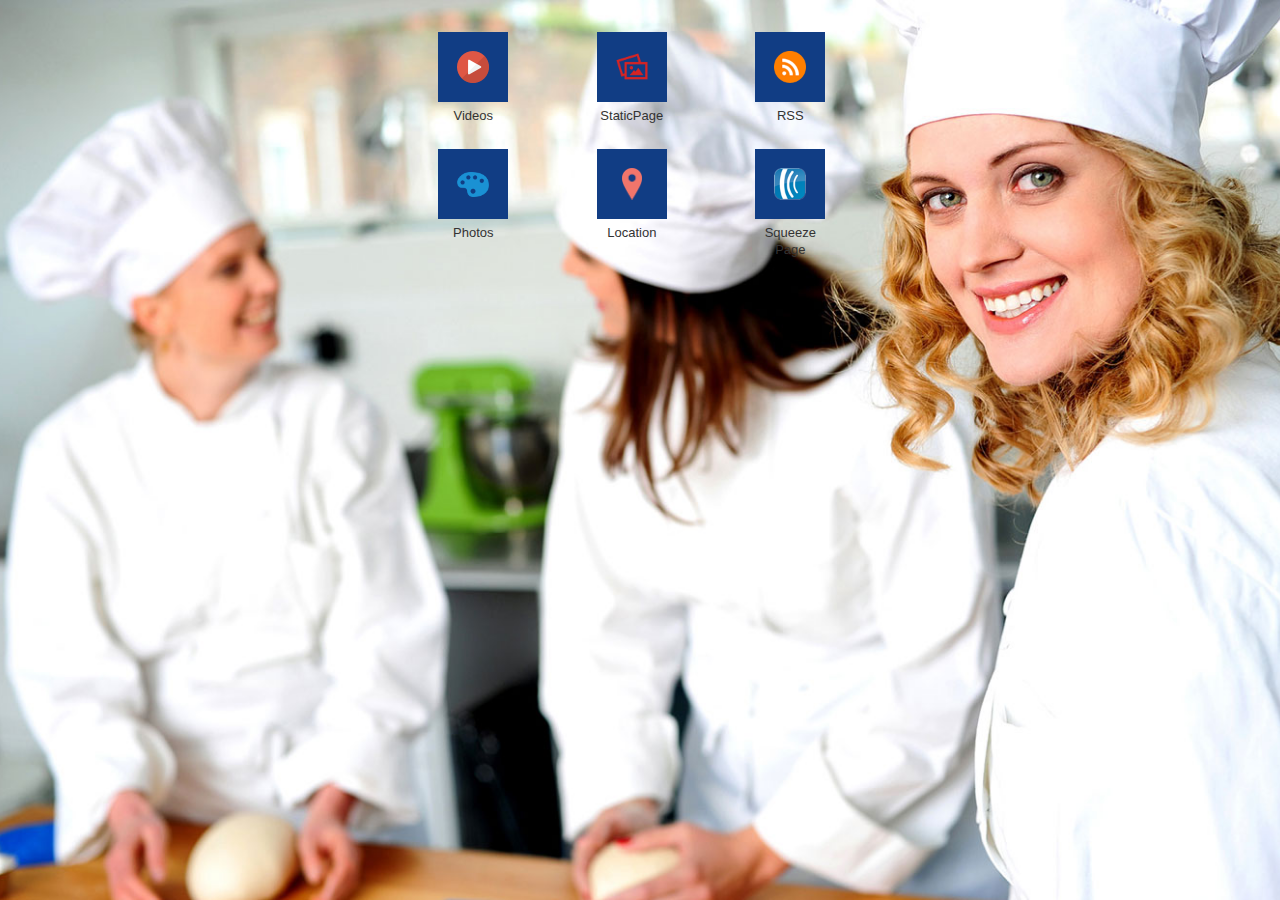
==== index.html @ c75d09ca "amy_testapp3_847" ====
<!DOCTYPE html PUBLIC "-//W3C//DTD XHTML 1.0 Transitional//EN" "http://www.w3.org/TR/xhtml1/DTD/xhtml1-transitional.dtd">

<html xmlns="http://www.w3.org/1999/xhtml">

<head>

<meta http-equiv="Content-Type" content="text/html; charset=utf-8" />

<title>Wooden Grid Menu</title>

<meta name="viewport" content="width=device-width, initial-scale=1">



<link rel="stylesheet" href="css/jquery.mobile-1.4.0.css" />

<link rel="stylesheet" href="css/theme.css" />

<link rel="stylesheet" href="css/common_layout.css" />

<link rel="stylesheet" href="css/grid_menu.css" />

<link rel="stylesheet" href="css/custom-responsive.css" />

<link rel="stylesheet" href="css/temporary.css" />

<script src="js/jquery_1.9.1.js"></script>

<script src="js/jquery.mobile-1.4.0.js"></script>

<style type="text/css">

img {

	max-width:100%;

}

</style>

</head>



<body>

<!-- Start of first page -->

<div data-role="page" id="theme_layout" class="theme_bg">

<!-- Right Menu -->





<!-- Right Menu Ends Here -->

  <div data-role="header">

    <h1>Testapp3</h1>

  </div>

  <!-- /header -->

  

  <div role="main" class="ui-content">

  <!-- Logo of app -->

    <div class="logo" align="center"><img src="images/logo.png" alt="logo" /></div>

  

  

  </div>

  <!-- /content -->

  

  <div data-role="footer">

	<div class="grid_menu">

			<div class="app_feature_list">
			<a  rel="external" data-ajax="flase"  class="item link" href="video_4467.html">
																	<img src="images/video.png " />
										</a>
		<a  rel="external" data-ajax="flase"  href="video_4467.html">
				<label>Videos</label>
		</a>
	</div>

			<div class="app_feature_list">
			<a  rel="external" data-ajax="flase"  class="item link" href="staticpage_4465.html">
																	<img src="images/staticpage.png " />
										</a>
		<a  rel="external" data-ajax="flase"  href="staticpage_4465.html">
				<label>StaticPage</label>
		</a>
	</div>

			<div class="app_feature_list">
			<a  rel="external" data-ajax="flase"  class="item link" href="rss_4464.html">
																	<img src="images/rss_feeds.png " />
										</a>
		<a  rel="external" data-ajax="flase"  href="rss_4464.html">
				<label>RSS</label>
		</a>
	</div>

			<div class="app_feature_list">
			<a  rel="external" data-ajax="flase"  class="item link" href="photosub_4466.html">
																	<img src="images/photosub.png " />
										</a>
		<a  rel="external" data-ajax="flase"  href="photosub_4466.html">
				<label>Photos</label>
		</a>
	</div>

			<div class="app_feature_list">
			<a  rel="external" data-ajax="flase"  class="item link" href="location_4463.html">
																	<img src="images/location.png " />
										</a>
		<a  rel="external" data-ajax="flase"  href="location_4463.html">
				<label>Location</label>
		</a>
	</div>

			<div class="app_feature_list">
			<a  rel="external" data-ajax="flase"  class="item link" href="aweber_4468.html">
																	<img src="images/aweber.png " />
										</a>
		<a  rel="external" data-ajax="flase"  href="aweber_4468.html">
				<label>Squeeze Page</label>
		</a>
	</div>

	
</div>


  </div>

  <!-- /footer --> 

</div>

<!-- /page --> 







</body>

</html>
---- css/theme.css ----
.theme_bg{

	background-image:url(../images/main_bg.jpg);

	background-position:center bottom;

	background-repeat:no-repeat;

	min-width:320px;

	background-color:#fff;

	background-size: auto 100%;

}

.logo{

	transition:all ease .3s;

	margin: 0 auto;

	padding-top: 28%;

}



.ui-footer {

    background: none repeat scroll 0 0 rgba(0, 0, 0, 0) !important;

    border-bottom-width: 0;

    border-left-width: 0;

    border-right-width: 0;

    border-top: medium none !important;

}

.owl-demo .item{

	width:70px;

	height:70px;

	display:table-cell;

	/*background:url(../images/icon_bg.png) no-repeat;*/

	vertical-align:middle;

	text-align:center;

}

.ui-header{

	background:#dce1e5 !important;

	border:none !important;

	background-size:auto 100% !important;

}

.ui-header a{

	box-shadow:none;

}

.ui-header .ui-title, .ui-footer .ui-title{

	text-shadow:none !important;

	color:#0A2654 !important;

	font-family:Arial, Helvetica, sans-serif;

	font-weight:bold;

	font-size:26px;

	margin:0 23%;

}

.ui-icon-customrefresh:after {

	background-image: url("../images/refresh_icon.png");

	

}

.ui-icon-customrefresh:after{

	background-color:none;

	border:none;

	border-radius:none;

	height:42px;

	width:42px;

}

.ui-header .ui-btn-icon-notext{

	margin-top:11px;

}

.refresh_link,.help_link{

	border:none !important;

	background:none !important;

}

.refresh_link:hover,.refresh_link:active,.refresh_link:focus,.help_link:focus,.help_link:hover,.help_link:active{

	box-shadow:none !important;

}





/* custom setting of icons */

.app_feature_list a img{

	max-height:32px;

	max-width:32px;

}



@media (min-width: 400px) {
.theme_bg
{
	background-image:url(../images/app847land.jpg) ;
	background-repeat:no-repeat;
	background-size:cover;	
}
}
@media (min-width: 100px) and (max-width: 399px) {
.theme_bg
{
	background-image:url(../images/app847port.jpg) ;
	background-repeat:no-repeat;
	background-size:cover;	
}
}
---- css/common_layout.css ----
@font-face {
font-family:"Open Sans Light";
src:url("fonts/OpenSans-Light.eot?") format("eot"), url("fonts/OpenSans-Light.woff") format("woff"), url("fonts/OpenSans-Light.ttf") format("truetype"), url("fonts/OpenSans-Light.svg#OpenSans-Light") format("svg");
font-weight:normal;
font-style:normal;
}
@font-face {
font-family:"Open Sans";
src:url("fonts/OpenSans-Regular.eot?") format("eot"), url("fonts/OpenSans-Regular.woff") format("woff"), url("fonts/OpenSans-Regular.ttf") format("truetype"), url("fonts/OpenSans-Regular.svg#OpenSans") format("svg");
font-weight:normal;
font-style:normal;
}
@font-face {
font-family:"Open Sans Semibold";
src:url("fonts/OpenSans-Semibold.eot?") format("eot"), url("fonts/OpenSans-Semibold.woff") format("woff"), url("fonts/OpenSans-Semibold.ttf") format("truetype"), url("fonts/OpenSans-Semibold.svg#OpenSans-Semibold") format("svg");
font-weight:normal;
font-style:normal;
}
body {
	/*font-family:Open Sans,sans-serif;*/
	font-family:Arial, Helvetica, sans-serif !important;
	min-width:313px;
}
.clr{
	clear:both;
}
.app_feature_list{
	text-align:center;
	text-shadow:none;
	float:left;
	font-weight:normal;
	color:#fff !important;
	width:70px;
	/*font-family:Open Sans Semibold,sans-serif;*/
	font-family:Arial, Helvetica, sans-serif !important;
}
.app_feature_list label{
	height:36px;
	overflow:hidden;
	font-size:13px;
	word-wrap: break-word;
	cursor:pointer;
}

.no_data,.thankyou_msg{
	background: url(../images/header_bg.png);
    border-radius: 6px;
    display: block;
    margin: 6%;
    padding: 4%;
    text-align: center;
    width: 80%;
    text-shadow:none !important;
    text-transform: capitalize;
	color:#333;
}
a.item{

    background:none repeat scroll 0 0 #113D84;
    display: table-cell;
    height: 70px;
    text-align: center;
    vertical-align: middle;
    width: 70px;
	color:#333 !important;

}
.app_feature_list a,.app_feature_list label{
	color:#333;
	text-decoration:none;
}
.logo{
	padding:0px !important;
}
.logo img{
	display:none;
}
.white_wrap .app_feature_list label{
	height:auto;
}
.app_feature_list a{
	color:#031d32 !important;
	text-decoration:none;
	outline:none;
	cursor:pointer;
}
.app_feature_list label{
		padding-top:6px;
}

/* loader setting */
.ui-loader-default{
	background: none repeat scroll 0 0 #000000;
    height: 100%;
    left: 0;
    opacity: 0.4;
    position: fixed;
    top: 0 !important;
    width: 100%;
	margin:0px !important;
}


.ui-loader .ui-icon-loading {
    position:absolute;
	top:50%;
	left:50%;
	margin:-23px 0 0 -23px;
}
---- css/grid_menu.css ----
.grid_menu {
    margin: 0 auto;
    width: 492px;
}
.app_feature_list{
	margin:0px 9%;
}
---- css/custom-responsive.css ----
@media (max-width: 1024px){
	
	
}
@media (max-width: 768px){
		
}
@media (max-width: 650px){
	
}

@media (max-width: 480px){
	.app_feature_list {
    	margin: 0 3.8% 25px;
	}
	.grid_menu{
		width:320px;
	}
}

@media (max-width: 320px){
	
	.grid_menu{
		width:320px;
	}
	.app_feature_list {
    margin: 0 5.5% ;
	}
	
	
}
---- css/temporary.css ----
.ui-header{
	display:none !important;
}
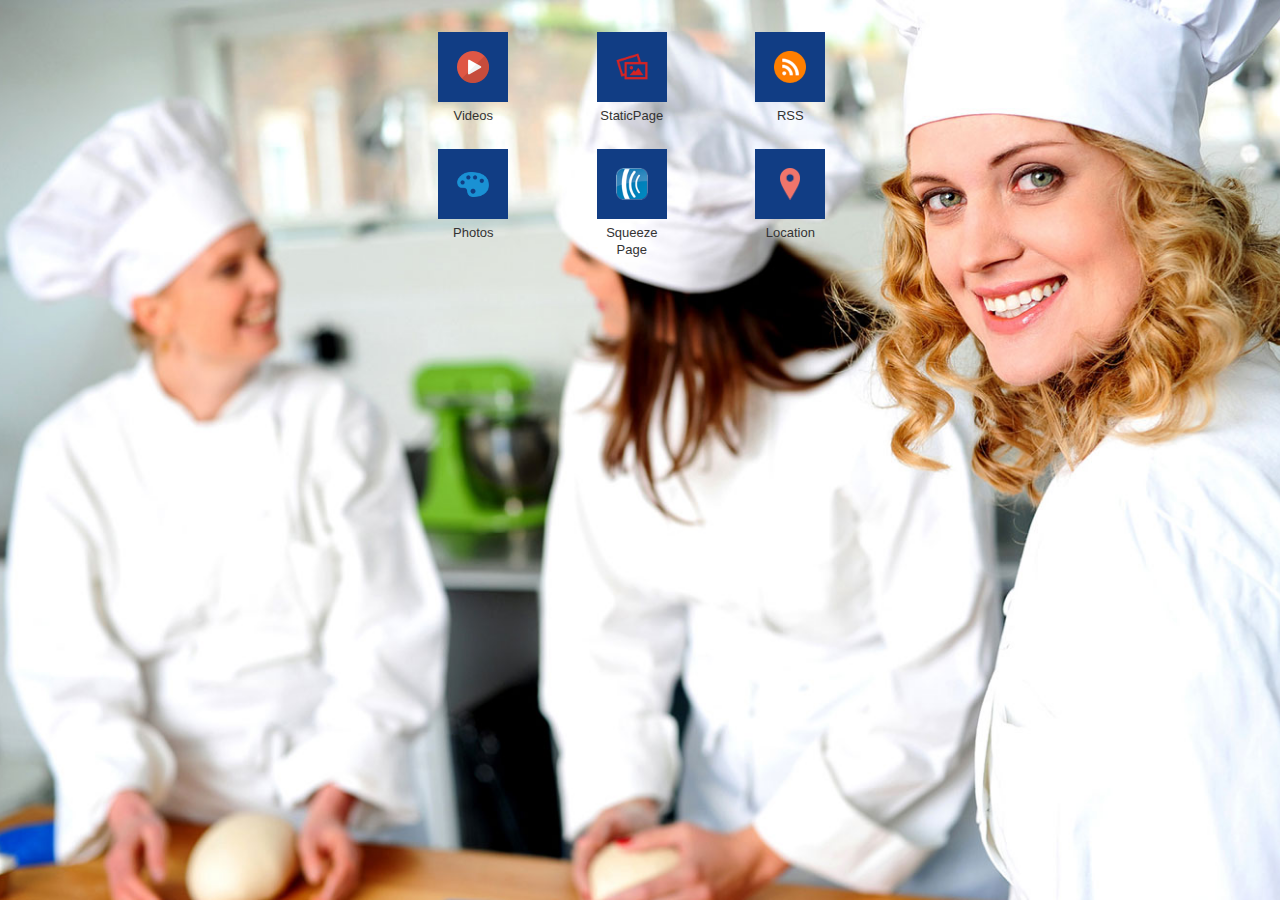
==== commit 49a097f8: "amy_testapp3_847" ====
--- a/index.html
+++ b/index.html
@@ -123,20 +123,20 @@
 	</div>
 
 			<div class="app_feature_list">
+			<a  rel="external" data-ajax="flase"  class="item link" href="aweber_4468.html">
+																	<img src="images/aweber.png " />
+										</a>
+		<a  rel="external" data-ajax="flase"  href="aweber_4468.html">
+				<label>Squeeze Page</label>
+		</a>
+	</div>
+
+			<div class="app_feature_list">
 			<a  rel="external" data-ajax="flase"  class="item link" href="location_4463.html">
 																	<img src="images/location.png " />
 										</a>
 		<a  rel="external" data-ajax="flase"  href="location_4463.html">
 				<label>Location</label>
-		</a>
-	</div>
-
-			<div class="app_feature_list">
-			<a  rel="external" data-ajax="flase"  class="item link" href="aweber_4468.html">
-																	<img src="images/aweber.png " />
-										</a>
-		<a  rel="external" data-ajax="flase"  href="aweber_4468.html">
-				<label>Squeeze Page</label>
 		</a>
 	</div>
 
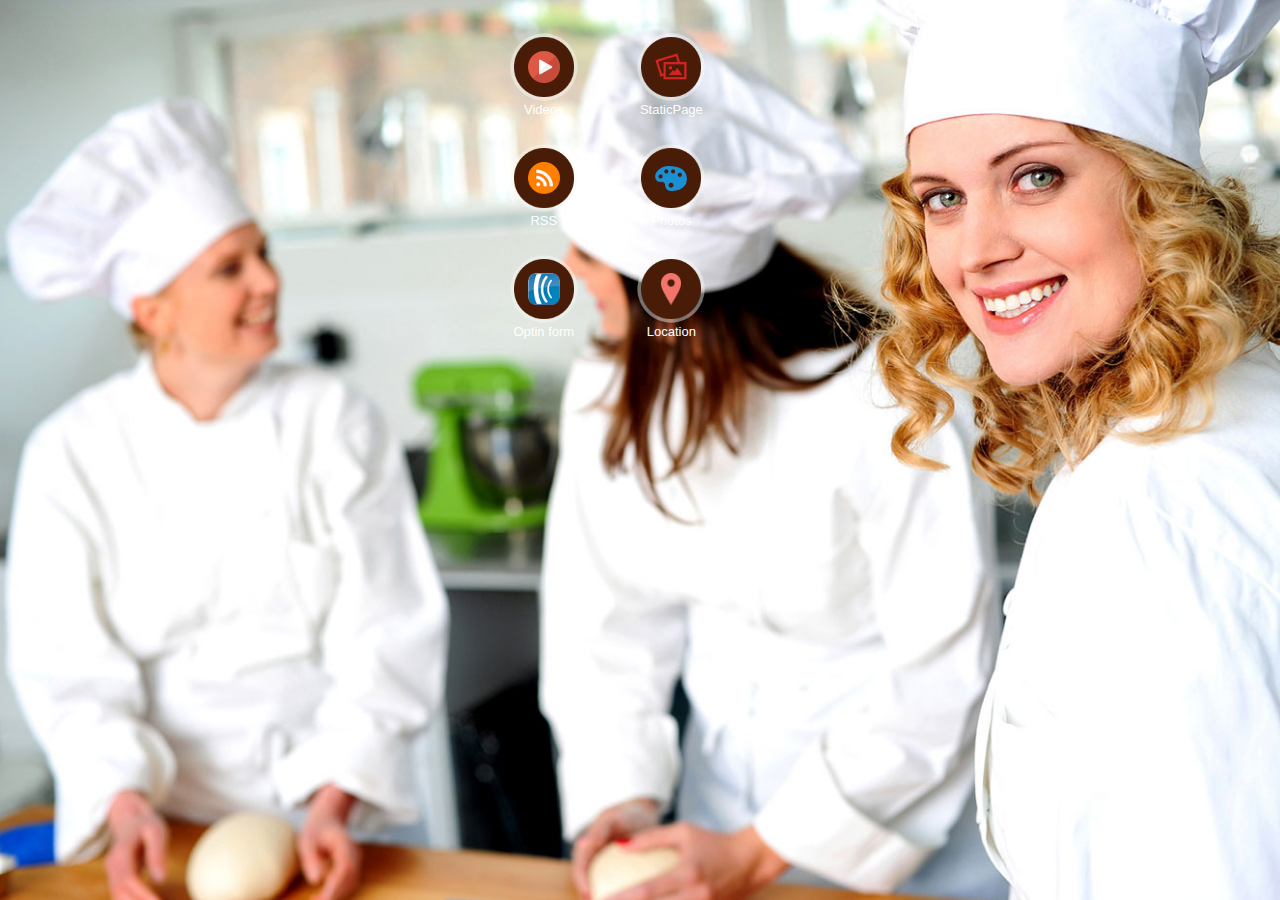
==== commit ceacc3c6: "amy_testapp3_847" ====
--- a/index.html
+++ b/index.html
@@ -6,7 +6,7 @@
 
 <meta http-equiv="Content-Type" content="text/html; charset=utf-8" />
 
-<title>Wooden Grid Menu</title>
+<title>Wooden Grid Menu Two List Items</title>
 
 <meta name="viewport" content="width=device-width, initial-scale=1">
 
@@ -15,6 +15,8 @@
 <link rel="stylesheet" href="css/jquery.mobile-1.4.0.css" />
 
 <link rel="stylesheet" href="css/theme.css" />
+
+<link rel="stylesheet" href="css/common_layout.css" />
 
 <link rel="stylesheet" href="css/common_layout.css" />
 
@@ -58,7 +60,7 @@
 
   <div data-role="header">
 
-    <h1>Testapp3</h1>
+  <h1>Testapp3</h1>
 
   </div>
 
@@ -70,7 +72,7 @@
 
   <!-- Logo of app -->
 
-    <div class="logo" align="center"><img src="images/logo.png" alt="logo" /></div>
+    <div class="logo" align="center"><img src="images/Wooden.png" alt="logo" /></div>
 
   
 
@@ -84,7 +86,7 @@
 
   <div data-role="footer">
 
-	<div class="grid_menu">
+		<div class="grid_menu">
 
 			<div class="app_feature_list">
 			<a  rel="external" data-ajax="flase"  class="item link" href="video_4467.html">
@@ -127,7 +129,7 @@
 																	<img src="images/aweber.png " />
 										</a>
 		<a  rel="external" data-ajax="flase"  href="aweber_4468.html">
-				<label>Squeeze Page</label>
+				<label>Optin form</label>
 		</a>
 	</div>
 
@@ -141,7 +143,10 @@
 	</div>
 
 	
+     
 </div>
+
+<!-- <a onclick="window.open('video_1895.html','_self', 'location=yes')" class="ui-link ui-btn ui-icon-custom ui-btn-icon-top ui-btn-active" data-gourl="video_1895.html" rel="external" data-icon="custom" id="tab2" href="video_1895.html">Videos</a> -->
 
 
   </div>
--- a/css/theme.css
+++ b/css/theme.css
@@ -1,28 +1,22 @@
-
+body{
+
+	overflow-x:hidden;
+
+}
 
 .theme_bg{
 
-	background-image:url(../images/main_bg.jpg);
-
-	background-position:center bottom;
-
-	background-repeat:no-repeat;
-
-	min-width:320px;
-
-	background-color:#fff;
-
-	background-size: auto 100%;
+	background:url(../images/theme_background.jpg) center top;
 
 }
 
 .logo{
 
+	padding-top:28%;
+
 	transition:all ease .3s;
 
 	margin: 0 auto;
-
-	padding-top: 28%;
 
 }
 
@@ -50,7 +44,11 @@
 
 	display:table-cell;
 
-	/*background:url(../images/icon_bg.png) no-repeat;*/
+	background-image:url('../images/icon_bg.png');
+
+	background-repeat:no-repeat;
+
+	background-size:100% 100%;
 
 	vertical-align:middle;
 
@@ -60,17 +58,11 @@
 
 .ui-header{
 
-	background:#dce1e5 !important;
+	background:url(../images/header_bg.png) !important;
 
 	border:none !important;
 
-	background-size:auto 100% !important;
-
-}
-
-.ui-header a{
-
-	box-shadow:none;
+	
 
 }
 
@@ -78,15 +70,13 @@
 
 	text-shadow:none !important;
 
-	color:#0A2654 !important;
+	color:#fff !important;
 
-	font-family:Arial, Helvetica, sans-serif;
+	font-size:24px;
 
-	font-weight:bold;
+	font-weight:normal;
 
-	font-size:26px;
-
-	margin:0 23%;
+	margin:0 2%;
 
 }
 
@@ -136,15 +126,31 @@
 
 
 
-/* custom setting of icons */
+.app_feature_list a{
 
-.app_feature_list a img{
+	color:#fff !important;
+
+	text-decoration:none;
+
+	cursor:pointer !important;
+
+}
+
+.app_feature_list a label{
+
+	cursor:pointer !important;
+
+}
+
+.app_feature_list a.item  img{
 
 	max-height:32px;
 
 	max-width:32px;
 
 }
+
+/* EDIT BY AMITOJ 18-Feb */
 
 
 
@@ -169,3 +175,5 @@
 
 
 
+
+
--- a/css/common_layout.css
+++ b/css/common_layout.css
@@ -29,7 +29,7 @@
 	text-shadow:none;
 	float:left;
 	font-weight:normal;
-	color:#fff !important;
+	color:#fff;
 	width:70px;
 	/*font-family:Open Sans Semibold,sans-serif;*/
 	font-family:Arial, Helvetica, sans-serif !important;
@@ -39,7 +39,6 @@
 	overflow:hidden;
 	font-size:13px;
 	word-wrap: break-word;
-	cursor:pointer;
 }
 
 .no_data,.thankyou_msg{
@@ -52,22 +51,18 @@
     width: 80%;
     text-shadow:none !important;
     text-transform: capitalize;
-	color:#333;
 }
 a.item{
 
-    background:none repeat scroll 0 0 #113D84;
+    background-image: url("../images/icon_bg.png");
+	background-repeat:no-repeat;
+	background-size:100% 100%;
     display: table-cell;
     height: 70px;
     text-align: center;
     vertical-align: middle;
     width: 70px;
-	color:#333 !important;
 
-}
-.app_feature_list a,.app_feature_list label{
-	color:#333;
-	text-decoration:none;
 }
 .logo{
 	padding:0px !important;
@@ -75,17 +70,10 @@
 .logo img{
 	display:none;
 }
-.white_wrap .app_feature_list label{
-	height:auto;
-}
-.app_feature_list a{
-	color:#031d32 !important;
-	text-decoration:none;
-	outline:none;
-	cursor:pointer;
-}
-.app_feature_list label{
-		padding-top:6px;
+@media (max-width: 330px){
+	.ui-header .ui-title, .ui-footer .ui-title{
+		margin: 0 22%;
+	}
 }
 
 /* loader setting */
@@ -106,4 +94,14 @@
 	top:50%;
 	left:50%;
 	margin:-23px 0 0 -23px;
+}
+
+
+.thankyou_msg{
+	display:none;
+}
+.aweber_note {
+    font-size: 12px;
+    text-shadow: none;
+	font-style:italic;
 }--- a/css/common_layout.css
+++ b/css/common_layout.css
@@ -29,7 +29,7 @@
 	text-shadow:none;
 	float:left;
 	font-weight:normal;
-	color:#fff !important;
+	color:#fff;
 	width:70px;
 	/*font-family:Open Sans Semibold,sans-serif;*/
 	font-family:Arial, Helvetica, sans-serif !important;
@@ -39,7 +39,6 @@
 	overflow:hidden;
 	font-size:13px;
 	word-wrap: break-word;
-	cursor:pointer;
 }
 
 .no_data,.thankyou_msg{
@@ -52,22 +51,18 @@
     width: 80%;
     text-shadow:none !important;
     text-transform: capitalize;
-	color:#333;
 }
 a.item{
 
-    background:none repeat scroll 0 0 #113D84;
+    background-image: url("../images/icon_bg.png");
+	background-repeat:no-repeat;
+	background-size:100% 100%;
     display: table-cell;
     height: 70px;
     text-align: center;
     vertical-align: middle;
     width: 70px;
-	color:#333 !important;
 
-}
-.app_feature_list a,.app_feature_list label{
-	color:#333;
-	text-decoration:none;
 }
 .logo{
 	padding:0px !important;
@@ -75,17 +70,10 @@
 .logo img{
 	display:none;
 }
-.white_wrap .app_feature_list label{
-	height:auto;
-}
-.app_feature_list a{
-	color:#031d32 !important;
-	text-decoration:none;
-	outline:none;
-	cursor:pointer;
-}
-.app_feature_list label{
-		padding-top:6px;
+@media (max-width: 330px){
+	.ui-header .ui-title, .ui-footer .ui-title{
+		margin: 0 22%;
+	}
 }
 
 /* loader setting */
@@ -106,4 +94,14 @@
 	top:50%;
 	left:50%;
 	margin:-23px 0 0 -23px;
+}
+
+
+.thankyou_msg{
+	display:none;
+}
+.aweber_note {
+    font-size: 12px;
+    text-shadow: none;
+	font-style:italic;
 }--- a/css/grid_menu.css
+++ b/css/grid_menu.css
@@ -1,7 +1,8 @@
+
 .grid_menu {
     margin: 0 auto;
-    width: 492px;
+    width: 320px;
 }
-.app_feature_list{
+.grid_menu  .app_feature_list{
 	margin:0px 9%;
-}
+}--- a/css/custom-responsive.css
+++ b/css/custom-responsive.css
@@ -1,31 +1,35 @@
 @media (max-width: 1024px){
-	
-	
+	.logo{
+	padding:5% 0px 10%;
+	}	
+	.grid_menu{
+		width:220px;
+	}
 }
 @media (max-width: 768px){
-		
+	.logo{
+	padding:28% 0px 20%;
+		}	
 }
 @media (max-width: 650px){
-	
+	.logo {
+    padding-top:4%;
+    width: 200px;
+	}
 }
 
 @media (max-width: 480px){
-	.app_feature_list {
-    	margin: 0 3.8% 25px;
-	}
-	.grid_menu{
-		width:320px;
-	}
+	.logo{
+	padding:8% 0px 20%;
+	width:200px;
+	}	
 }
 
-@media (max-width: 320px){
-	
-	.grid_menu{
-		width:320px;
-	}
-	.app_feature_list {
-    margin: 0 5.5% ;
+@media (max-width: 350px){
+	.logo {
+    padding-top: 8%;
+    width: 262px;
+	padding-bottom:6%;
 	}
 	
-	
 }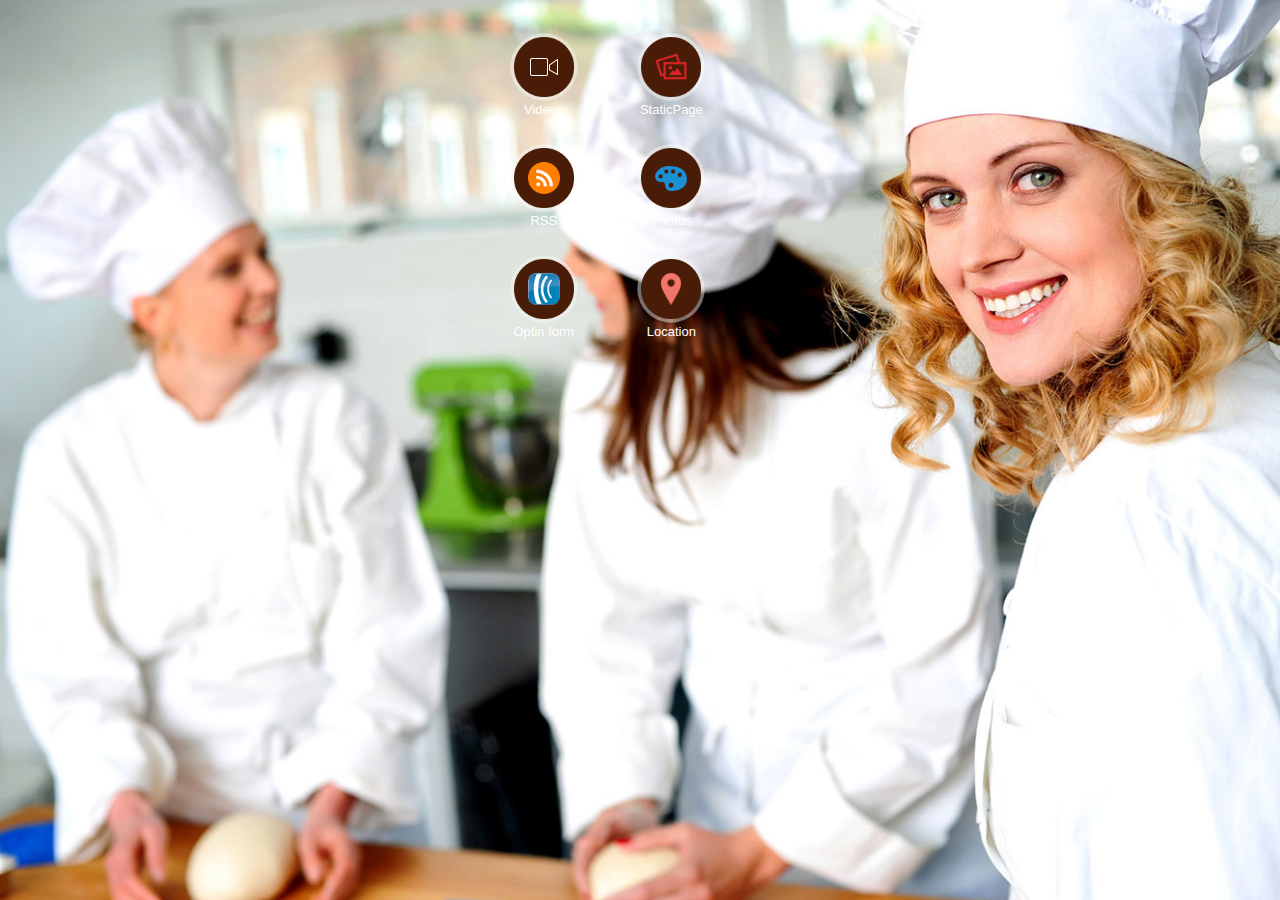
==== commit eec2e22f: "amy_testapp3_847" ====
--- a/index.html
+++ b/index.html
@@ -90,7 +90,7 @@
 
 			<div class="app_feature_list">
 			<a  rel="external" data-ajax="flase"  class="item link" href="video_4467.html">
-																	<img src="images/video.png " />
+																	<img src="icon(232).png" />
 										</a>
 		<a  rel="external" data-ajax="flase"  href="video_4467.html">
 				<label>Videos</label>
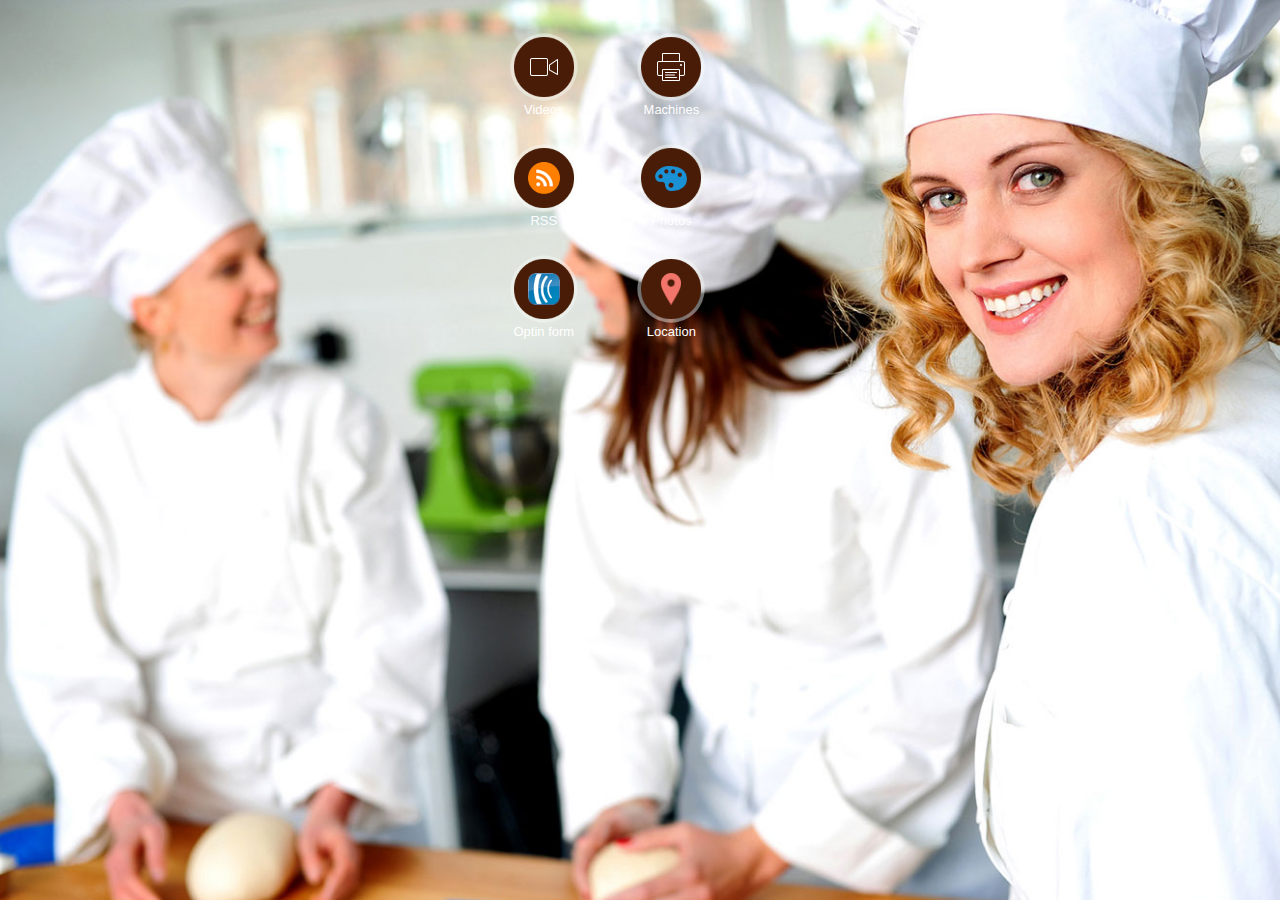
==== commit 67b7724f: "amy_testapp3_847" ====
--- a/index.html
+++ b/index.html
@@ -99,10 +99,10 @@
 
 			<div class="app_feature_list">
 			<a  rel="external" data-ajax="flase"  class="item link" href="staticpage_4465.html">
-																	<img src="images/staticpage.png " />
+																	<img src="icon(242).png" />
 										</a>
 		<a  rel="external" data-ajax="flase"  href="staticpage_4465.html">
-				<label>StaticPage</label>
+				<label>Machines</label>
 		</a>
 	</div>
 
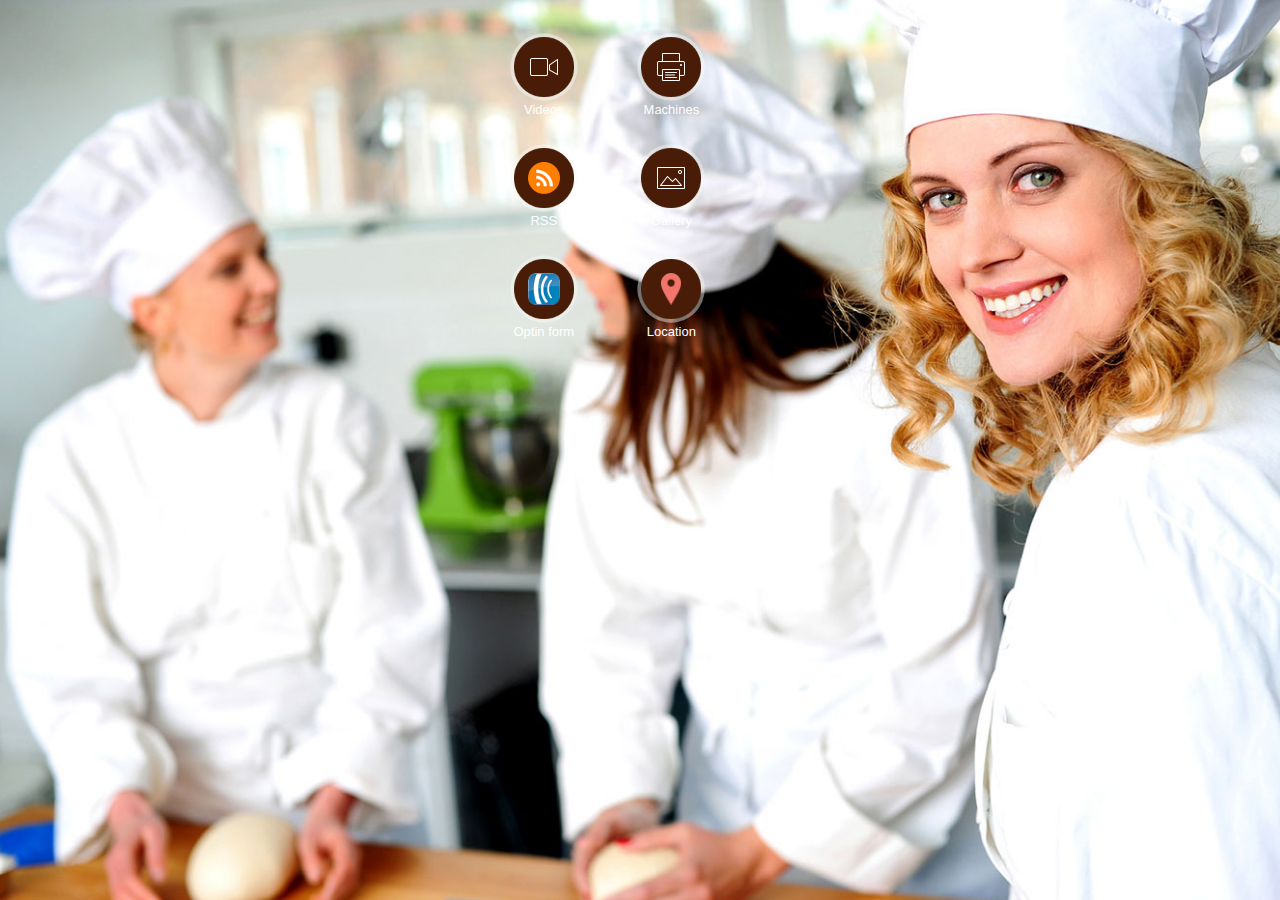
==== commit f2e5bc0d: "amy_testapp3_847" ====
--- a/index.html
+++ b/index.html
@@ -117,10 +117,10 @@
 
 			<div class="app_feature_list">
 			<a  rel="external" data-ajax="flase"  class="item link" href="photosub_4466.html">
-																	<img src="images/photosub.png " />
+																	<img src="icon(321).png" />
 										</a>
 		<a  rel="external" data-ajax="flase"  href="photosub_4466.html">
-				<label>Photos</label>
+				<label>Gallery</label>
 		</a>
 	</div>
 
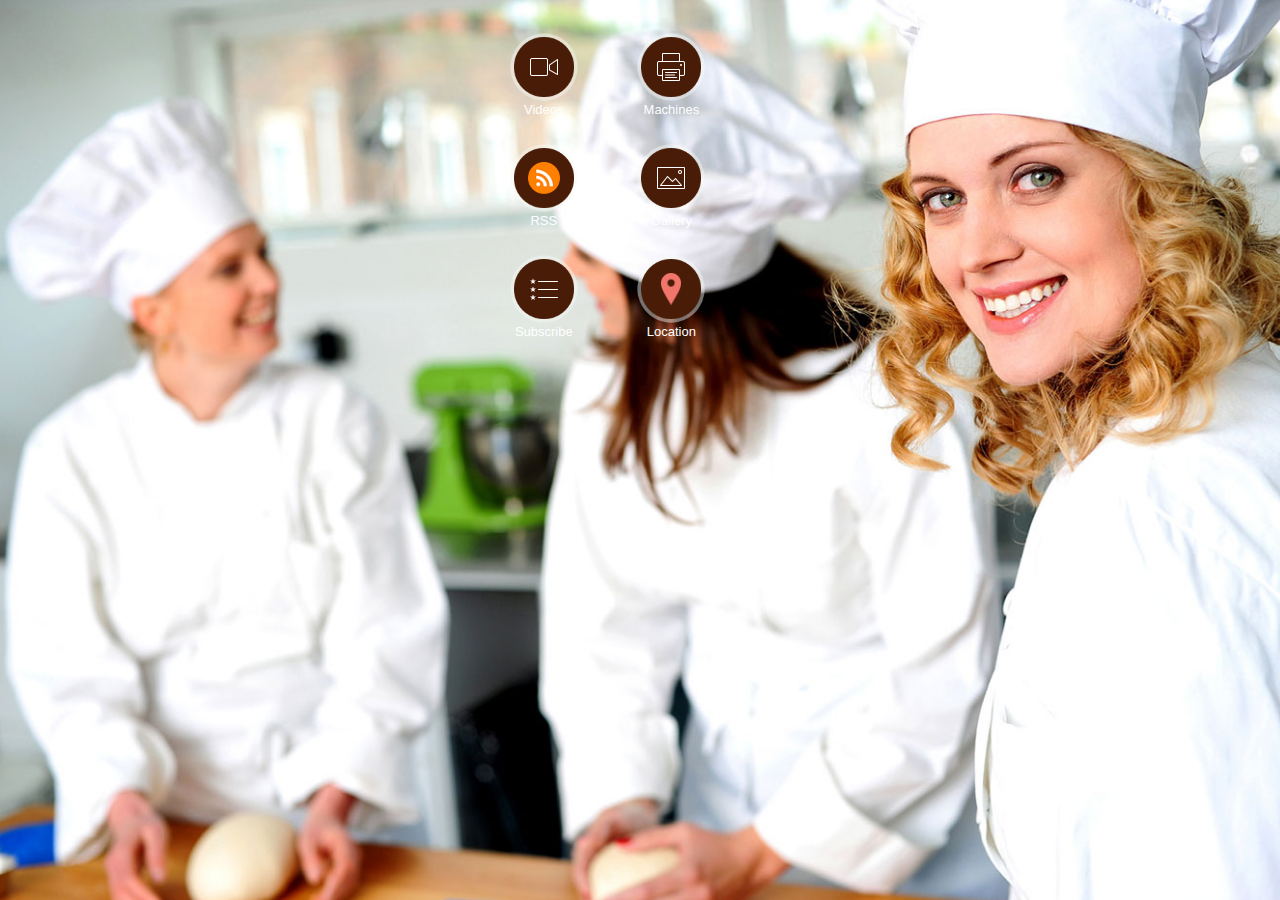
==== commit 4ba4e18a: "amy_testapp3_847" ====
--- a/index.html
+++ b/index.html
@@ -126,10 +126,10 @@
 
 			<div class="app_feature_list">
 			<a  rel="external" data-ajax="flase"  class="item link" href="aweber_4468.html">
-																	<img src="images/aweber.png " />
+																	<img src="icon(228).png" />
 										</a>
 		<a  rel="external" data-ajax="flase"  href="aweber_4468.html">
-				<label>Optin form</label>
+				<label>Subscribe</label>
 		</a>
 	</div>
 
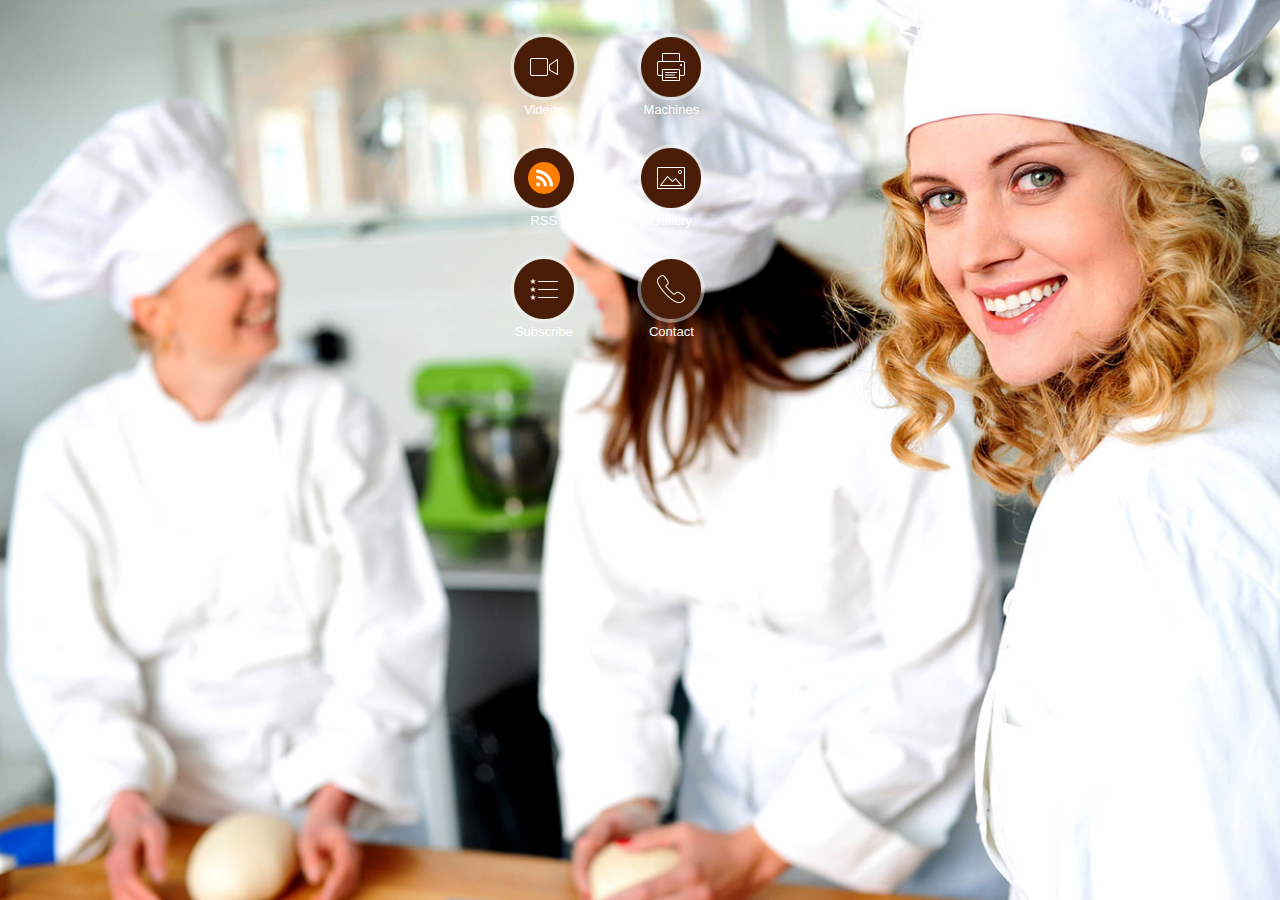
==== commit d1642405: "amy_testapp3_847" ====
--- a/index.html
+++ b/index.html
@@ -135,10 +135,10 @@
 
 			<div class="app_feature_list">
 			<a  rel="external" data-ajax="flase"  class="item link" href="location_4463.html">
-																	<img src="images/location.png " />
+																	<img src="icon(234).png" />
 										</a>
 		<a  rel="external" data-ajax="flase"  href="location_4463.html">
-				<label>Location</label>
+				<label>Contact </label>
 		</a>
 	</div>
 
